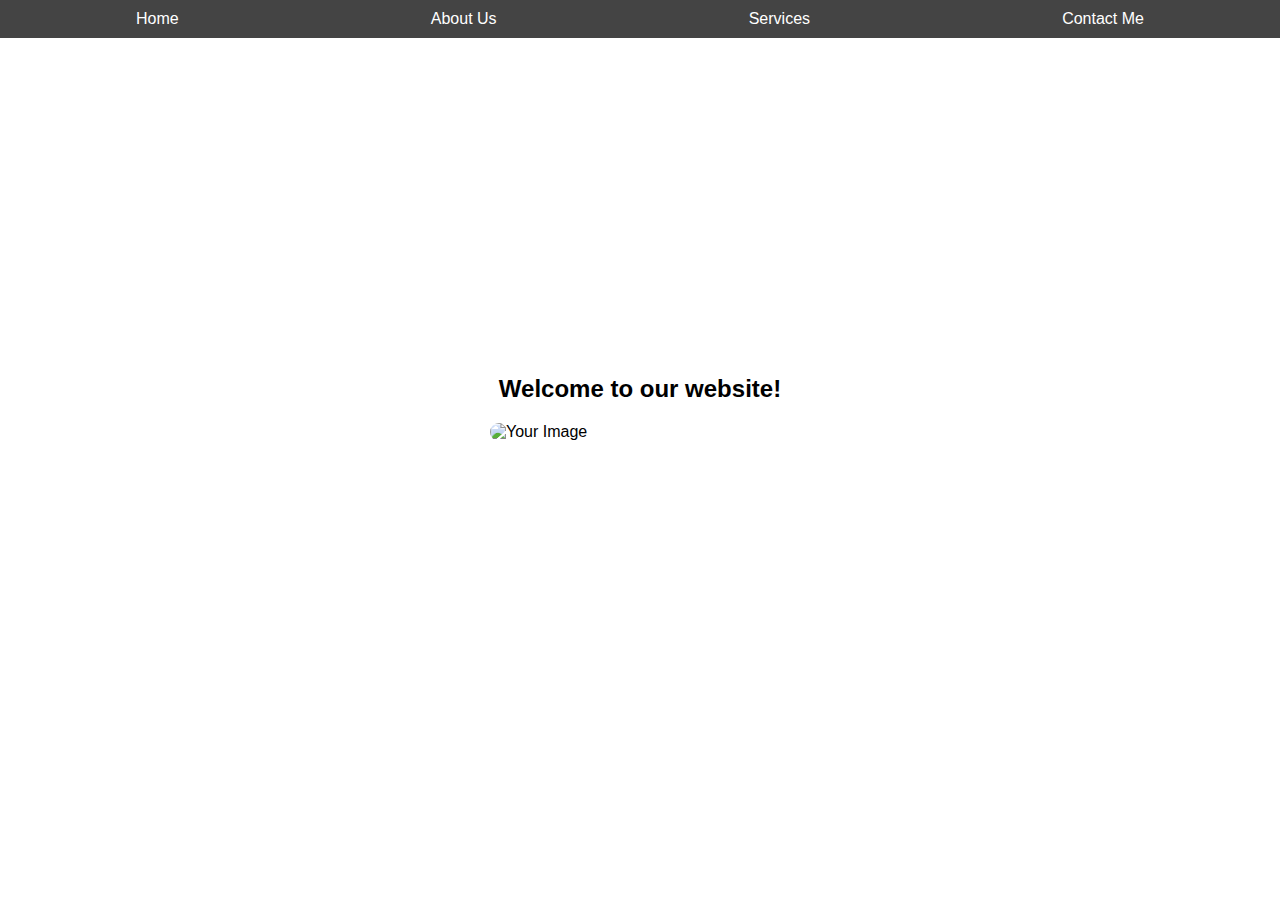
==== index.html @ 0da31c4e "first commit" ====
<!DOCTYPE html>
<html lang="en">
<head>
  <meta charset="UTF-8">
  <meta name="viewport" content="width=device-width, initial-scale=1.0">
  <title>Your Website</title>
  <style>
    body {
      margin: 0;
      padding: 0;
      font-family: Arial, sans-serif;
    }

    header {
      background-color: #333;
      color: #fff;
      text-align: center;
      padding: 15px 0;
    }

    nav {
      display: flex;
      justify-content: space-around;
      background-color: #444;
      padding: 10px;
    }

    nav a {
      color: #fff;
      text-decoration: none;
    }

    main {
      display: flex;
      flex-direction: column;
      align-items: center;
      justify-content: center;
      height: 80vh;
    }

    img {
      width: 300px;
      height: auto;
      border-radius: 10px;
    }

    /* Animation */
    @keyframes fadeIn {
      from {
        opacity: 0;
      }
      to {
        opacity: 1;
      }
    }

    main.animated {
      animation: fadeIn 2s;
    }
  </style>
</head>
<body>

  <!-- <header>
    <h1>Saiful Name Logo</h1>
  </header> -->

  <nav>
        <!-- <h1 class="color:white">Saiful Univerce</h1> -->

    <!-- <a href="">Saiful Univerce</a> -->
    <a href="#home">Home</a>
    <a href="#about">About Us</a>
    <a href="#services">Services</a>
    <a href="#contact">Contact Me</a>
  </nav>

  <main id="home" class="animated">
    <h2>Welcome to our website!</h2>
    <img src="your-image.jpg" alt="Your Image">
  </main>

  <main id="about" style="display: none;">
    <h2>About Us</h2>
    <p>Add your about us content here.</p>
  </main>

  <main id="services" style="display: none;">
    <h2>Services</h2>
    <p>Add your services content here.</p>
  </main>

  <main id="contact" style="display: none;">
    <h2>Contact Me</h2>
    <p>Add your contact form or information here.</p>
  </main>

  <script>
    // JavaScript to handle page navigation
    const mainElements = document.querySelectorAll('main');
    const navLinks = document.querySelectorAll('nav a');

    navLinks.forEach((link, index) => {
      link.addEventListener('click', (e) => {
        e.preventDefault();
        mainElements.forEach((main) => {
          main.style.display = 'none';
        });
        mainElements[index].style.display = 'flex';
        mainElements[index].classList.add('animated');
      });
    });
  </script>

</body>
</html>
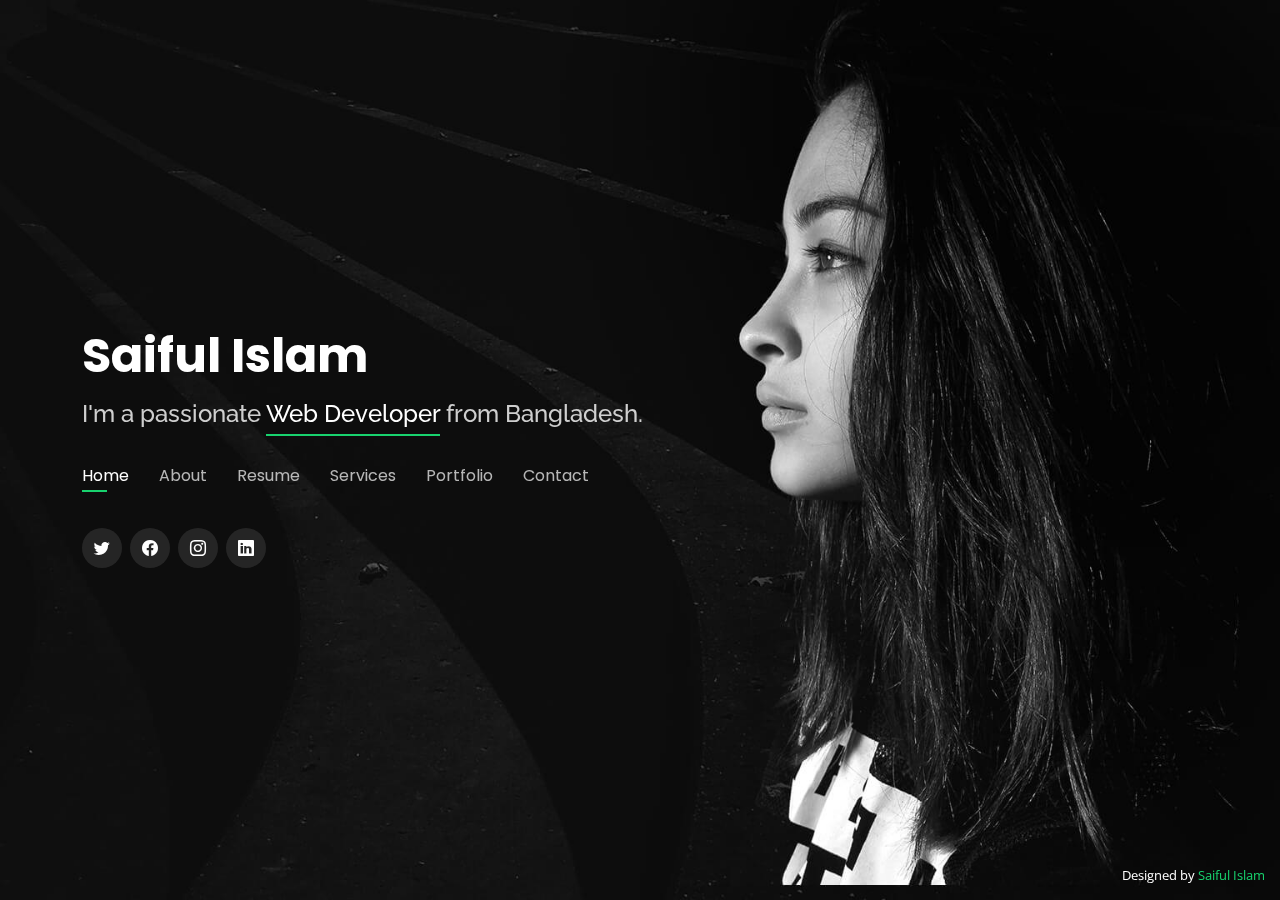
==== commit 5ca19161: "protfoliyo" ====
--- a/index.html
+++ b/index.html
@@ -1,116 +1,804 @@
-<!DOCTYPE html>
-<html lang="en">
-<head>
-  <meta charset="UTF-8">
-  <meta name="viewport" content="width=device-width, initial-scale=1.0">
-  <title>Your Website</title>
-  <style>
-    body {
-      margin: 0;
-      padding: 0;
-      font-family: Arial, sans-serif;
-    }
-
-    header {
-      background-color: #333;
-      color: #fff;
-      text-align: center;
-      padding: 15px 0;
-    }
-
-    nav {
-      display: flex;
-      justify-content: space-around;
-      background-color: #444;
-      padding: 10px;
-    }
-
-    nav a {
-      color: #fff;
-      text-decoration: none;
-    }
-
-    main {
-      display: flex;
-      flex-direction: column;
-      align-items: center;
-      justify-content: center;
-      height: 80vh;
-    }
-
-    img {
-      width: 300px;
-      height: auto;
-      border-radius: 10px;
-    }
-
-    /* Animation */
-    @keyframes fadeIn {
-      from {
-        opacity: 0;
-      }
-      to {
-        opacity: 1;
-      }
-    }
-
-    main.animated {
-      animation: fadeIn 2s;
-    }
-  </style>
-</head>
-<body>
-
-  <!-- <header>
-    <h1>Saiful Name Logo</h1>
-  </header> -->
-
-  <nav>
-        <!-- <h1 class="color:white">Saiful Univerce</h1> -->
-
-    <!-- <a href="">Saiful Univerce</a> -->
-    <a href="#home">Home</a>
-    <a href="#about">About Us</a>
-    <a href="#services">Services</a>
-    <a href="#contact">Contact Me</a>
-  </nav>
-
-  <main id="home" class="animated">
-    <h2>Welcome to our website!</h2>
-    <img src="your-image.jpg" alt="Your Image">
-  </main>
-
-  <main id="about" style="display: none;">
-    <h2>About Us</h2>
-    <p>Add your about us content here.</p>
-  </main>
-
-  <main id="services" style="display: none;">
-    <h2>Services</h2>
-    <p>Add your services content here.</p>
-  </main>
-
-  <main id="contact" style="display: none;">
-    <h2>Contact Me</h2>
-    <p>Add your contact form or information here.</p>
-  </main>
-
-  <script>
-    // JavaScript to handle page navigation
-    const mainElements = document.querySelectorAll('main');
-    const navLinks = document.querySelectorAll('nav a');
-
-    navLinks.forEach((link, index) => {
-      link.addEventListener('click', (e) => {
-        e.preventDefault();
-        mainElements.forEach((main) => {
-          main.style.display = 'none';
-        });
-        mainElements[index].style.display = 'flex';
-        mainElements[index].classList.add('animated');
-      });
-    });
-  </script>
-
-</body>
-</html>
+<!DOCTYPE html>
+<html lang="en">
+
+<head>
+  <meta charset="utf-8">
+  <meta content="width=device-width, initial-scale=1.0" name="viewport">
+
+  <title>Personal Bootstrap Template</title>
+  <meta content="" name="description">
+  <meta content="" name="keywords">
+
+  <!-- Favicons -->
+  <link href="assets/img/favicon.png" rel="icon">
+  <!-- <link href="assets/img/apple-touch-icon.jpg" rel="apple-touch-icon"> -->
+
+  <!-- Google Fonts -->
+  <link href="https://fonts.googleapis.com/css?family=Open+Sans:300,300i,400,400i,600,600i,700,700i|Raleway:300,300i,400,400i,500,500i,600,600i,700,700i|Poppins:300,300i,400,400i,500,500i,600,600i,700,700i" rel="stylesheet">
+
+  <!-- Vendor CSS Files -->
+  <link href="assets/vendor/bootstrap/css/bootstrap.min.css" rel="stylesheet">
+  <link href="assets/vendor/bootstrap-icons/bootstrap-icons.css" rel="stylesheet">
+  <link href="assets/vendor/boxicons/css/boxicons.min.css" rel="stylesheet">
+  <link href="assets/vendor/glightbox/css/glightbox.min.css" rel="stylesheet">
+  <link href="assets/vendor/remixicon/remixicon.css" rel="stylesheet">
+  <link href="assets/vendor/swiper/swiper-bundle.min.css" rel="stylesheet">
+
+  <!-- Template Main CSS File -->
+  <link href="assets/css/style.css" rel="stylesheet">
+
+  <!-- =======================================================
+  * Template Name: Personal
+  * Updated: Jan 29 2024 with Bootstrap v5.3.2
+  * Template URL: https://bootstrapmade.com/personal-free-resume-bootstrap-template/
+  * Author: BootstrapMade.com
+  * License: https://bootstrapmade.com/license/
+  ======================================================== -->
+</head>
+
+<body>
+
+  <!-- ======= Header ======= -->
+  <header id="header">
+    <div class="container">
+
+      <h1><a href="index.html">Saiful Islam</a></h1>
+      <!-- Uncomment below if you prefer to use an image logo -->
+      <!-- <a href="index.html" class="mr-auto"><img src="assets/img/logo.png" alt="" class="img-fluid"></a> -->
+      <h2>I'm a passionate <span>Web Developer</span> from Bangladesh.</h2>
+
+      <nav id="navbar" class="navbar">
+        <ul>
+          <li><a class="nav-link active" href="#header">Home</a></li>
+          <li><a class="nav-link" href="#about">About</a></li>
+          <li><a class="nav-link" href="#resume">Resume</a></li>
+          <li><a class="nav-link" href="#services">Services</a></li>
+          <li><a class="nav-link" href="#portfolio">Portfolio</a></li>
+          <li><a class="nav-link" href="#contact">Contact</a></li>
+        </ul>
+        <i class="bi bi-list mobile-nav-toggle"></i>
+      </nav><!-- .navbar -->
+
+      <div class="social-links">
+        <a href="https://www.twitter.com/" class="twitter"><i class="bi bi-twitter"></i></a>
+        <a href="https://www.facebook.com/" class="facebook"><i class="bi bi-facebook"></i></a>
+        <a href="https://www.instagram.com/." class="instagram"><i class="bi bi-instagram"></i></a>
+        <a href="https://www.linkedin.com/." class="linkedin"><i class="bi bi-linkedin"></i></a>
+      </div>
+
+    </div>
+  </header><!-- End Header -->
+
+  <!-- ======= About Section ======= -->
+  <section id="about" class="about">
+
+    <!-- ======= About Me ======= -->
+    <div class="about-me container">
+
+      <div class="section-title">
+        <h2>About</h2>
+        <p>Learn more about me</p>
+      </div>
+
+      <div class="row">
+        <div class="col-lg-4" data-aos="fade-right">
+          <img src="assets/img/me.jpg" class="img-fluid" alt="">
+        </div>
+        <div class="col-lg-8 pt-4 pt-lg-0 content" data-aos="fade-left">
+          <h3>Web Designer &amp; Developer</h3>
+          <br>
+          <div class="row">
+            <div class="col-lg-6">
+              <ul>
+                <li><i class="bi bi-chevron-right"></i> <strong>Birthday:</strong> <span>28 October 2002</span></li>
+                <li><i class="bi bi-chevron-right"></i> <strong>Website:</strong> <span>www.example.com</span></li>
+                <li><i class="bi bi-chevron-right"></i> <strong>Phone:</strong> <span>+8801908-166382</span></li>
+                <li><i class="bi bi-chevron-right"></i> <strong>City:</strong> <span>Khulna, Bangladesh.</span></li>
+              </ul>
+            </div>
+            <div class="col-lg-6">
+              <ul>
+                <li><i class="bi bi-chevron-right"></i> <strong>Age:</strong> <span>21</span></li>
+                <li><i class="bi bi-chevron-right"></i> <strong>Degree:</strong> <span>Onars</span></li>
+                <li><i class="bi bi-chevron-right"></i> <strong>PhEmailone:</strong> <span>saifulalsaif92090@gmail.com</span></li>
+                <li><i class="bi bi-chevron-right"></i> <strong>Profession:</strong> <span>Developer</span></li>
+              </ul>
+            </div>
+          </div>
+          <p>
+            Officiis eligendi itaque labore et dolorum mollitia officiis optio vero. Quisquam sunt adipisci omnis et ut. Nulla accusantium dolor incidunt officia tempore. Et eius omnis.
+            Cupiditate ut dicta maxime officiis quidem quia. Sed et consectetur qui quia repellendus itaque neque. Aliquid amet quidem ut quaerat cupiditate. Ab et eum qui repellendus omnis culpa magni laudantium dolores.
+          </p>
+        </div>
+      </div>
+
+    </div><!-- End About Me -->
+
+    <!-- ======= Counts ======= -->
+    <div class="counts container">
+
+      <div class="row">
+
+        <div class="col-lg-3 col-md-6">
+          <div class="count-box">
+            <i class="bi bi-emoji-smile"></i>
+            <span data-purecounter-start="0" data-purecounter-end="000" data-purecounter-duration="1" class="purecounter"></span>
+            <p>Happy Clients</p>
+          </div>
+        </div>
+
+        <div class="col-lg-3 col-md-6 mt-5 mt-md-0">
+          <div class="count-box">
+            <i class="bi bi-journal-richtext"></i>
+            <span data-purecounter-start="0" data-purecounter-end="000" data-purecounter-duration="1" class="purecounter"></span>
+            <p>Projects</p>
+          </div>
+        </div>
+
+        <div class="col-lg-3 col-md-6 mt-5 mt-lg-0">
+          <div class="count-box">
+            <i class="bi bi-headset"></i>
+            <span data-purecounter-start="0" data-purecounter-end="000" data-purecounter-duration="1" class="purecounter"></span>
+            <p>Hours Of Support</p>
+          </div>
+        </div>
+
+        <div class="col-lg-3 col-md-6 mt-5 mt-lg-0">
+          <div class="count-box">
+            <i class="bi bi-award"></i>
+            <span data-purecounter-start="0" data-purecounter-end="000" data-purecounter-duration="1" class="purecounter"></span>
+            <p>Awards</p>
+          </div>
+        </div>
+
+      </div>
+
+    </div><!-- End Counts -->
+
+    <!-- ======= Skills  ======= -->
+    <div class="skills container">
+
+      <div class="section-title">
+        <h2>Skills</h2>
+      </div>
+
+      <div class="row skills-content">
+
+        <div class="col-lg-6">
+
+          <div class="progress">
+            <span class="skill">HTML <i class="val">85%</i></span>
+            <div class="progress-bar-wrap">
+              <div class="progress-bar" role="progressbar" aria-valuenow="85" aria-valuemin="0" aria-valuemax="100"></div>
+            </div>
+          </div>
+
+          <div class="progress">
+            <span class="skill">CSS <i class="val">80%</i></span>
+            <div class="progress-bar-wrap">
+              <div class="progress-bar" role="progressbar" aria-valuenow="85" aria-valuemin="0" aria-valuemax="100"></div>
+            </div>
+          </div>
+
+          <div class="progress">
+            <span class="skill">JavaScript <i class="val">65%</i></span>
+            <div class="progress-bar-wrap">
+              <div class="progress-bar" role="progressbar" aria-valuenow="65" aria-valuemin="0" aria-valuemax="100"></div>
+            </div>
+          </div>
+          <div class="progress">
+            <span class="skill">Laravel <i class="val">55%</i></span>
+            <div class="progress-bar-wrap">
+              <div class="progress-bar" role="progressbar" aria-valuenow="55" aria-valuemin="0" aria-valuemax="100"></div>
+            </div>
+          </div>
+          <div class="progress">
+            <span class="skill">Mark-DOwn <i class="val">45%</i></span>
+            <div class="progress-bar-wrap">
+              <div class="progress-bar" role="progressbar" aria-valuenow="45" aria-valuemin="0" aria-valuemax="100"></div>
+            </div>
+          </div>
+
+        </div>
+
+        <div class="col-lg-6">
+
+          <div class="progress">
+            <span class="skill">J-Query <i class="val">45%</i></span>
+            <div class="progress-bar-wrap">
+              <div class="progress-bar" role="progressbar" aria-valuenow="45" aria-valuemin="0" aria-valuemax="100"></div>
+            </div>
+          </div>
+
+          <div class="progress">
+            <span class="skill">PHP <i class="val">70%</i></span>
+            <div class="progress-bar-wrap">
+              <div class="progress-bar" role="progressbar" aria-valuenow="70" aria-valuemin="0" aria-valuemax="100"></div>
+            </div>
+          </div>
+
+          <div class="progress">
+            <span class="skill">Ajax<i class="val">57%</i></span>
+            <div class="progress-bar-wrap">
+              <div class="progress-bar" role="progressbar" aria-valuenow="57" aria-valuemin="0" aria-valuemax="100"></div>
+            </div>
+          </div>
+
+          <div class="progress">
+            <span class="skill">Cms <i class="val">90%</i></span>
+            <div class="progress-bar-wrap">
+              <div class="progress-bar" role="progressbar" aria-valuenow="90" aria-valuemin="0" aria-valuemax="100"></div>
+            </div>
+          </div>
+
+          <div class="progress">
+            <span class="skill">C <i class="val">35%</i></span>
+            <div class="progress-bar-wrap">
+              <div class="progress-bar" role="progressbar" aria-valuenow="35" aria-valuemin="0" aria-valuemax="100"></div>
+            </div>
+          </div>
+
+
+        </div>
+
+      </div>
+
+    </div><!-- End Skills -->
+
+    <!-- ======= Interests ======= -->
+    <div class="interests container">
+
+      <div class="section-title">
+        <h2>Interests</h2>
+      </div>
+
+      <div class="row">
+        <div class="col-lg-3 col-md-4">
+          <div class="icon-box">
+            <i class="ri-store-line" style="color: #ffbb2c;"></i>
+            <h3>Lorem Ipsum</h3>
+          </div>
+        </div>
+        <div class="col-lg-3 col-md-4 mt-4 mt-md-0">
+          <div class="icon-box">
+            <i class="ri-bar-chart-box-line" style="color: #5578ff;"></i>
+            <h3>Dolor Sitema</h3>
+          </div>
+        </div>
+        <div class="col-lg-3 col-md-4 mt-4 mt-md-0">
+          <div class="icon-box">
+            <i class="ri-calendar-todo-line" style="color: #e80368;"></i>
+            <h3>Sed perspiciatis</h3>
+          </div>
+        </div>
+        <div class="col-lg-3 col-md-4 mt-4 mt-lg-0">
+          <div class="icon-box">
+            <i class="ri-paint-brush-line" style="color: #e361ff;"></i>
+            <h3>Magni Dolores</h3>
+          </div>
+        </div>
+        <div class="col-lg-3 col-md-4 mt-4">
+          <div class="icon-box">
+            <i class="ri-database-2-line" style="color: #47aeff;"></i>
+            <h3>Nemo Enim</h3>
+          </div>
+        </div>
+        <div class="col-lg-3 col-md-4 mt-4">
+          <div class="icon-box">
+            <i class="ri-gradienter-line" style="color: #ffa76e;"></i>
+            <h3>Eiusmod Tempor</h3>
+          </div>
+        </div>
+        <div class="col-lg-3 col-md-4 mt-4">
+          <div class="icon-box">
+            <i class="ri-file-list-3-line" style="color: #11dbcf;"></i>
+            <h3>Midela Teren</h3>
+          </div>
+        </div>
+        <div class="col-lg-3 col-md-4 mt-4">
+          <div class="icon-box">
+            <i class="ri-price-tag-2-line" style="color: #4233ff;"></i>
+            <h3>Pira Neve</h3>
+          </div>
+        </div>
+        <div class="col-lg-3 col-md-4 mt-4">
+          <div class="icon-box">
+            <i class="ri-anchor-line" style="color: #b2904f;"></i>
+            <h3>Dirada Pack</h3>
+          </div>
+        </div>
+        <div class="col-lg-3 col-md-4 mt-4">
+          <div class="icon-box">
+            <i class="ri-disc-line" style="color: #b20969;"></i>
+            <h3>Moton Ideal</h3>
+          </div>
+        </div>
+        <div class="col-lg-3 col-md-4 mt-4">
+          <div class="icon-box">
+            <i class="ri-base-station-line" style="color: #ff5828;"></i>
+            <h3>Verdo Park</h3>
+          </div>
+        </div>
+        <div class="col-lg-3 col-md-4 mt-4">
+          <div class="icon-box">
+            <i class="ri-fingerprint-line" style="color: #29cc61;"></i>
+            <h3>Flavor Nivelanda</h3>
+          </div>
+        </div>
+      </div>
+
+    </div><!-- End Interests -->
+
+    <!-- ======= Testimonials ======= -->
+    <div class="testimonials container">
+
+      <div class="section-title">
+        <h2>Testimonials</h2>
+      </div>
+
+      <div class="testimonials-slider swiper" data-aos="fade-up" data-aos-delay="100">
+        <div class="swiper-wrapper">
+
+          <div class="swiper-slide">
+            <div class="testimonial-item">
+              <p>
+                <i class="bx bxs-quote-alt-left quote-icon-left"></i>
+                Proin iaculis purus consequat sem cure digni ssim donec porttitora entum suscipit rhoncus. Accusantium quam, ultricies eget id, aliquam eget nibh et. Maecen aliquam, risus at semper.
+                <i class="bx bxs-quote-alt-right quote-icon-right"></i>
+              </p>
+              <img src="assets/img/testimonials/testimonials-1.jpg" class="testimonial-img" alt="">
+              <h3>Saul Goodman</h3>
+              <h4>Ceo &amp; Founder</h4>
+            </div>
+          </div><!-- End testimonial item -->
+
+          <div class="swiper-slide">
+            <div class="testimonial-item">
+              <p>
+                <i class="bx bxs-quote-alt-left quote-icon-left"></i>
+                Export tempor illum tamen malis malis eram quae irure esse labore quem cillum quid cillum eram malis quorum velit fore eram velit sunt aliqua noster fugiat irure amet legam anim culpa.
+                <i class="bx bxs-quote-alt-right quote-icon-right"></i>
+              </p>
+              <img src="assets/img/testimonials/testimonials-2.jpg" class="testimonial-img" alt="">
+              <h3>Sara Wilsson</h3>
+              <h4>Designer</h4>
+            </div>
+          </div><!-- End testimonial item -->
+
+          <div class="swiper-slide">
+            <div class="testimonial-item">
+              <p>
+                <i class="bx bxs-quote-alt-left quote-icon-left"></i>
+                Enim nisi quem export duis labore cillum quae magna enim sint quorum nulla quem veniam duis minim tempor labore quem eram duis noster aute amet eram fore quis sint minim.
+                <i class="bx bxs-quote-alt-right quote-icon-right"></i>
+              </p>
+              <img src="assets/img/testimonials/testimonials-3.jpg" class="testimonial-img" alt="">
+              <h3>Jena Karlis</h3>
+              <h4>Store Owner</h4>
+            </div>
+          </div><!-- End testimonial item -->
+
+          <div class="swiper-slide">
+            <div class="testimonial-item">
+              <p>
+                <i class="bx bxs-quote-alt-left quote-icon-left"></i>
+                Fugiat enim eram quae cillum dolore dolor amet nulla culpa multos export minim fugiat minim velit minim dolor enim duis veniam ipsum anim magna sunt elit fore quem dolore labore illum veniam.
+                <i class="bx bxs-quote-alt-right quote-icon-right"></i>
+              </p>
+              <img src="assets/img/testimonials/testimonials-4.jpg" class="testimonial-img" alt="">
+              <h3>Matt Brandon</h3>
+              <h4>Profession</h4>
+            </div>
+          </div><!-- End testimonial item -->
+
+          <div class="swiper-slide">
+            <div class="testimonial-item">
+              <p>
+                <i class="bx bxs-quote-alt-left quote-icon-left"></i>
+                Quis quorum aliqua sint quem legam fore sunt eram irure aliqua veniam tempor noster veniam enim culpa labore duis sunt culpa nulla illum cillum fugiat legam esse veniam culpa fore nisi cillum quid.
+                <i class="bx bxs-quote-alt-right quote-icon-right"></i>
+              </p>
+              <img src="assets/img/testimonials/testimonials-5.jpg" class="testimonial-img" alt="">
+              <h3>John Larson</h3>
+              <h4>Entrepreneur</h4>
+            </div>
+          </div><!-- End testimonial item -->
+
+        </div>
+        <div class="swiper-pagination"></div>
+      </div>
+
+      <div class="owl-carousel testimonials-carousel">
+
+      </div>
+
+    </div><!-- End Testimonials  -->
+
+  </section><!-- End About Section -->
+
+  <!-- ======= Resume Section ======= -->
+  <section id="resume" class="resume">
+    <div class="container">
+
+      <div class="section-title">
+        <h2>Resume</h2>
+        <p>Check My Resume</p>
+      </div>
+
+      <div class="row">
+        <div class="col-lg-6">
+          <h3 class="resume-title">Sumary</h3>
+          <div class="resume-item pb-0">
+            <h4>Alice Barkley</h4>
+            <p><em>Innovative and deadline-driven Graphic Designer with 3+ years of experience designing and developing user-centered digital/print marketing material from initial concept to final, polished deliverable.</em></p>
+            <p>
+            <ul>
+              <li>Portland par 127,Orlando, FL</li>
+              <li>(123) 456-7891</li>
+              <li>alice.barkley@example.com</li>
+            </ul>
+            </p>
+          </div>
+
+          <h3 class="resume-title">Education</h3>
+          <div class="resume-item">
+            <h4>Master of Fine Arts &amp; Graphic Design</h4>
+            <h5>2015 - 2016</h5>
+            <p><em>Rochester Institute of Technology, Rochester, NY</em></p>
+            <p>Qui deserunt veniam. Et sed aliquam labore tempore sed quisquam iusto autem sit. Ea vero voluptatum qui ut dignissimos deleniti nerada porti sand markend</p>
+          </div>
+          <div class="resume-item">
+            <h4>Bachelor of Fine Arts &amp; Graphic Design</h4>
+            <h5>2010 - 2014</h5>
+            <p><em>Rochester Institute of Technology, Rochester, NY</em></p>
+            <p>Quia nobis sequi est occaecati aut. Repudiandae et iusto quae reiciendis et quis Eius vel ratione eius unde vitae rerum voluptates asperiores voluptatem Earum molestiae consequatur neque etlon sader mart dila</p>
+          </div>
+        </div>
+        <div class="col-lg-6">
+          <h3 class="resume-title">Professional Experience</h3>
+          <div class="resume-item">
+            <h4>Senior graphic design specialist</h4>
+            <h5>2019 - Present</h5>
+            <p><em>Experion, New York, NY </em></p>
+            <p>
+            <ul>
+              <li>Lead in the design, development, and implementation of the graphic, layout, and production communication materials</li>
+              <li>Delegate tasks to the 7 members of the design team and provide counsel on all aspects of the project. </li>
+              <li>Supervise the assessment of all graphic materials in order to ensure quality and accuracy of the design</li>
+              <li>Oversee the efficient use of production project budgets ranging from $2,000 - $25,000</li>
+            </ul>
+            </p>
+          </div>
+          <div class="resume-item">
+            <h4>Graphic design specialist</h4>
+            <h5>2017 - 2018</h5>
+            <p><em>Stepping Stone Advertising, New York, NY</em></p>
+            <p>
+            <ul>
+              <li>Developed numerous marketing programs (logos, brochures,infographics, presentations, and advertisements).</li>
+              <li>Managed up to 5 projects or tasks at a given time while under pressure</li>
+              <li>Recommended and consulted with clients on the most appropriate graphic design</li>
+              <li>Created 4+ design presentations and proposals a month for clients and account managers</li>
+            </ul>
+            </p>
+          </div>
+        </div>
+      </div>
+
+    </div>
+  </section><!-- End Resume Section -->
+
+  <!-- ======= Services Section ======= -->
+  <section id="services" class="services">
+    <div class="container">
+
+      <div class="section-title">
+        <h2>Services</h2>
+        <p>My Services</p>
+      </div>
+
+      <div class="row">
+        <div class="col-lg-4 col-md-6 d-flex align-items-stretch">
+          <div class="icon-box">
+            <div class="icon"><i class="bx bxl-dribbble"></i></div>
+            <h4><a href="">Lorem Ipsum</a></h4>
+            <p>Voluptatum deleniti atque corrupti quos dolores et quas molestias excepturi</p>
+          </div>
+        </div>
+
+        <div class="col-lg-4 col-md-6 d-flex align-items-stretch mt-4 mt-md-0">
+          <div class="icon-box">
+            <div class="icon"><i class="bx bx-file"></i></div>
+            <h4><a href="">Sed ut perspiciatis</a></h4>
+            <p>Duis aute irure dolor in reprehenderit in voluptate velit esse cillum dolore</p>
+          </div>
+        </div>
+
+        <div class="col-lg-4 col-md-6 d-flex align-items-stretch mt-4 mt-lg-0">
+          <div class="icon-box">
+            <div class="icon"><i class="bx bx-tachometer"></i></div>
+            <h4><a href="">Magni Dolores</a></h4>
+            <p>Excepteur sint occaecat cupidatat non proident, sunt in culpa qui officia</p>
+          </div>
+        </div>
+
+        <div class="col-lg-4 col-md-6 d-flex align-items-stretch mt-4">
+          <div class="icon-box">
+            <div class="icon"><i class="bx bx-world"></i></div>
+            <h4><a href="">Nemo Enim</a></h4>
+            <p>At vero eos et accusamus et iusto odio dignissimos ducimus qui blanditiis</p>
+          </div>
+        </div>
+
+        <div class="col-lg-4 col-md-6 d-flex align-items-stretch mt-4">
+          <div class="icon-box">
+            <div class="icon"><i class="bx bx-slideshow"></i></div>
+            <h4><a href="">Dele cardo</a></h4>
+            <p>Quis consequatur saepe eligendi voluptatem consequatur dolor consequuntur</p>
+          </div>
+        </div>
+
+        <div class="col-lg-4 col-md-6 d-flex align-items-stretch mt-4">
+          <div class="icon-box">
+            <div class="icon"><i class="bx bx-arch"></i></div>
+            <h4><a href="">Divera don</a></h4>
+            <p>Modi nostrum vel laborum. Porro fugit error sit minus sapiente sit aspernatur</p>
+          </div>
+        </div>
+
+      </div>
+
+    </div>
+  </section><!-- End Services Section -->
+
+  <!-- ======= Portfolio Section ======= -->
+  <section id="portfolio" class="portfolio">
+    <div class="container">
+
+      <div class="section-title">
+        <h2>Portfolio</h2>
+        <p>My Works</p>
+      </div>
+
+      <div class="row">
+        <div class="col-lg-12 d-flex justify-content-center">
+          <ul id="portfolio-flters">
+            <li data-filter="*" class="filter-active">All</li>
+            <li data-filter=".filter-app">App</li>
+            <li data-filter=".filter-card">Card</li>
+            <li data-filter=".filter-web">Web</li>
+          </ul>
+        </div>
+      </div>
+
+      <div class="row portfolio-container">
+
+        <div class="col-lg-4 col-md-6 portfolio-item filter-app">
+          <div class="portfolio-wrap">
+            <img src="assets/img/portfolio/portfolio-1.jpg" class="img-fluid" alt="">
+            <div class="portfolio-info">
+              <h4>App 1</h4>
+              <p>App</p>
+              <div class="portfolio-links">
+                <a href="assets/img/portfolio/portfolio-1.jpg" data-gallery="portfolioGallery" class="portfolio-lightbox" title="App 1"><i class="bx bx-plus"></i></a>
+                <a href="portfolio-details.html" data-gallery="portfolioDetailsGallery" data-glightbox="type: external" class="portfolio-details-lightbox" title="Portfolio Details"><i class="bx bx-link"></i></a>
+              </div>
+            </div>
+          </div>
+        </div>
+
+        <div class="col-lg-4 col-md-6 portfolio-item filter-web">
+          <div class="portfolio-wrap">
+            <img src="assets/img/portfolio/portfolio-2.jpg" class="img-fluid" alt="">
+            <div class="portfolio-info">
+              <h4>Web 3</h4>
+              <p>Web</p>
+              <div class="portfolio-links">
+                <a href="assets/img/portfolio/portfolio-2.jpg" data-gallery="portfolioGallery" class="portfolio-lightbox" title="Web 3"><i class="bx bx-plus"></i></a>
+                <a href="portfolio-details.html" data-gallery="portfolioDetailsGallery" data-glightbox="type: external" class="portfolio-details-lightbox" title="Portfolio Details"><i class="bx bx-link"></i></a>
+              </div>
+            </div>
+          </div>
+        </div>
+
+        <div class="col-lg-4 col-md-6 portfolio-item filter-app">
+          <div class="portfolio-wrap">
+            <img src="assets/img/portfolio/portfolio-3.jpg" class="img-fluid" alt="">
+            <div class="portfolio-info">
+              <h4>App 2</h4>
+              <p>App</p>
+              <div class="portfolio-links">
+                <a href="assets/img/portfolio/portfolio-3.jpg" data-gallery="portfolioGallery" class="portfolio-lightbox" title="App 2"><i class="bx bx-plus"></i></a>
+                <a href="portfolio-details.html" data-gallery="portfolioDetailsGallery" data-glightbox="type: external" class="portfolio-details-lightbox" title="Portfolio Details"><i class="bx bx-link"></i></a>
+              </div>
+            </div>
+          </div>
+        </div>
+
+        <div class="col-lg-4 col-md-6 portfolio-item filter-card">
+          <div class="portfolio-wrap">
+            <img src="assets/img/portfolio/portfolio-4.jpg" class="img-fluid" alt="">
+            <div class="portfolio-info">
+              <h4>Card 2</h4>
+              <p>Card</p>
+              <div class="portfolio-links">
+                <a href="assets/img/portfolio/portfolio-4.jpg" data-gallery="portfolioGallery" class="portfolio-lightbox" title="Card 2"><i class="bx bx-plus"></i></a>
+                <a href="portfolio-details.html" data-gallery="portfolioDetailsGallery" data-glightbox="type: external" class="portfolio-details-lightbox" title="Portfolio Details"><i class="bx bx-link"></i></a>
+              </div>
+            </div>
+          </div>
+        </div>
+
+        <div class="col-lg-4 col-md-6 portfolio-item filter-web">
+          <div class="portfolio-wrap">
+            <img src="assets/img/portfolio/portfolio-5.jpg" class="img-fluid" alt="">
+            <div class="portfolio-info">
+              <h4>Web 2</h4>
+              <p>Web</p>
+              <div class="portfolio-links">
+                <a href="assets/img/portfolio/portfolio-5.jpg" data-gallery="portfolioGallery" class="portfolio-lightbox" title="Web 2"><i class="bx bx-plus"></i></a>
+                <a href="portfolio-details.html" data-gallery="portfolioDetailsGallery" data-glightbox="type: external" class="portfolio-details-lightbox" title="Portfolio Details"><i class="bx bx-link"></i></a>
+              </div>
+            </div>
+          </div>
+        </div>
+
+        <div class="col-lg-4 col-md-6 portfolio-item filter-app">
+          <div class="portfolio-wrap">
+            <img src="assets/img/portfolio/portfolio-6.jpg" class="img-fluid" alt="">
+            <div class="portfolio-info">
+              <h4>App 3</h4>
+              <p>App</p>
+              <div class="portfolio-links">
+                <a href="assets/img/portfolio/portfolio-6.jpg" data-gallery="portfolioGallery" class="portfolio-lightbox" title="App 3"><i class="bx bx-plus"></i></a>
+                <a href="portfolio-details.html" data-gallery="portfolioDetailsGallery" data-glightbox="type: external" class="portfolio-details-lightbox" title="Portfolio Details"><i class="bx bx-link"></i></a>
+              </div>
+            </div>
+          </div>
+        </div>
+
+        <div class="col-lg-4 col-md-6 portfolio-item filter-card">
+          <div class="portfolio-wrap">
+            <img src="assets/img/portfolio/portfolio-7.jpg" class="img-fluid" alt="">
+            <div class="portfolio-info">
+              <h4>Card 1</h4>
+              <p>Card</p>
+              <div class="portfolio-links">
+                <a href="assets/img/portfolio/portfolio-7.jpg" data-gallery="portfolioGallery" class="portfolio-lightbox" title="Card 1"><i class="bx bx-plus"></i></a>
+                <a href="portfolio-details.html" data-gallery="portfolioDetailsGallery" data-glightbox="type: external" class="portfolio-details-lightbox" title="Portfolio Details"><i class="bx bx-link"></i></a>
+              </div>
+            </div>
+          </div>
+        </div>
+
+        <div class="col-lg-4 col-md-6 portfolio-item filter-card">
+          <div class="portfolio-wrap">
+            <img src="assets/img/portfolio/portfolio-8.jpg" class="img-fluid" alt="">
+            <div class="portfolio-info">
+              <h4>Card 3</h4>
+              <p>Card</p>
+              <div class="portfolio-links">
+                <a href="assets/img/portfolio/portfolio-8.jpg" data-gallery="portfolioGallery" class="portfolio-lightbox" title="Card 3"><i class="bx bx-plus"></i></a>
+                <a href="portfolio-details.html" data-gallery="portfolioDetailsGallery" data-glightbox="type: external" class="portfolio-details-lightbox" title="Portfolio Details"><i class="bx bx-link"></i></a>
+              </div>
+            </div>
+          </div>
+        </div>
+
+        <div class="col-lg-4 col-md-6 portfolio-item filter-web">
+          <div class="portfolio-wrap">
+            <img src="assets/img/portfolio/portfolio-9.jpg" class="img-fluid" alt="">
+            <div class="portfolio-info">
+              <h4>Web 3</h4>
+              <p>Web</p>
+              <div class="portfolio-links">
+                <a href="assets/img/portfolio/portfolio-9.jpg" data-gallery="portfolioGallery" class="portfolio-lightbox" title="Web 3"><i class="bx bx-plus"></i></a>
+                <a href="portfolio-details.html" data-gallery="portfolioDetailsGallery" data-glightbox="type: external" class="portfolio-details-lightbox" title="Portfolio Details"><i class="bx bx-link"></i></a>
+              </div>
+            </div>
+          </div>
+        </div>
+
+      </div>
+
+    </div>
+  </section><!-- End Portfolio Section -->
+
+  <!-- ======= Contact Section ======= -->
+  <section id="contact" class="contact">
+    <div class="container">
+
+      <div class="section-title">
+        <h2>Contact</h2>
+        <p>Contact Me</p>
+      </div>
+
+      <div class="row mt-2">
+
+        <div class="col-md-6 d-flex align-items-stretch">
+          <div class="info-box">
+            <i class="bx bx-map"></i>
+            <h3>My Address</h3>
+            <p>A108 Adam Street, New York, NY 535022</p>
+          </div>
+        </div>
+
+        <div class="col-md-6 mt-4 mt-md-0 d-flex align-items-stretch">
+          <div class="info-box">
+            <i class="bx bx-share-alt"></i>
+            <h3>Social Profiles</h3>
+            <div class="social-links">
+              <a href="#" class="twitter"><i class="bi bi-twitter"></i></a>
+              <a href="#" class="facebook"><i class="bi bi-facebook"></i></a>
+              <a href="#" class="instagram"><i class="bi bi-instagram"></i></a>
+              <a href="#" class="google-plus"><i class="bi bi-skype"></i></a>
+              <a href="#" class="linkedin"><i class="bi bi-linkedin"></i></a>
+            </div>
+          </div>
+        </div>
+
+        <div class="col-md-6 mt-4 d-flex align-items-stretch">
+          <div class="info-box">
+            <i class="bx bx-envelope"></i>
+            <h3>Email Me</h3>
+            <p>contact@example.com</p>
+          </div>
+        </div>
+        <div class="col-md-6 mt-4 d-flex align-items-stretch">
+          <div class="info-box">
+            <i class="bx bx-phone-call"></i>
+            <h3>Call Me</h3>
+            <p>+1 5589 55488 55</p>
+          </div>
+        </div>
+      </div>
+
+      <form action="forms/contact.php" method="post" role="form" class="php-email-form mt-4">
+        <div class="row">
+          <div class="col-md-6 form-group">
+            <input type="text" name="name" class="form-control" id="name" placeholder="Your Name" required>
+          </div>
+          <div class="col-md-6 form-group mt-3 mt-md-0">
+            <input type="email" class="form-control" name="email" id="email" placeholder="Your Email" required>
+          </div>
+        </div>
+        <div class="form-group mt-3">
+          <input type="text" class="form-control" name="subject" id="subject" placeholder="Subject" required>
+        </div>
+        <div class="form-group mt-3">
+          <textarea class="form-control" name="message" rows="5" placeholder="Message" required></textarea>
+        </div>
+        <div class="my-3">
+          <div class="loading">Loading</div>
+          <div class="error-message"></div>
+          <div class="sent-message">Your message has been sent. Thank you!</div>
+        </div>
+        <div class="text-center"><button type="submit">Send Message</button></div>
+      </form>
+
+    </div>
+  </section><!-- End Contact Section -->
+
+  <div class="credits">
+    <!-- All the links in the footer should remain intact. -->
+    <!-- You can delete the links only if you purchased the pro version. -->
+    <!-- Licensing information: https://bootstrapmade.com/license/ -->
+    <!-- Purchase the pro version with working PHP/AJAX contact form: https://bootstrapmade.com/personal-free-resume-bootstrap-template/ -->
+    Designed by <a href="https://bootstrapmade.com/">Saiful Islam</a>
+  </div>
+
+  <!-- Vendor JS Files -->
+  <script src="assets/vendor/purecounter/purecounter_vanilla.js"></script>
+  <script src="assets/vendor/bootstrap/js/bootstrap.bundle.min.js"></script>
+  <script src="assets/vendor/glightbox/js/glightbox.min.js"></script>
+  <script src="assets/vendor/isotope-layout/isotope.pkgd.min.js"></script>
+  <script src="assets/vendor/swiper/swiper-bundle.min.js"></script>
+  <script src="assets/vendor/waypoints/noframework.waypoints.js"></script>
+  <script src="assets/vendor/php-email-form/validate.js"></script>
+
+  <!-- Template Main JS File -->
+  <script src="assets/js/main.js"></script>
+
+</body>
+
+</html>